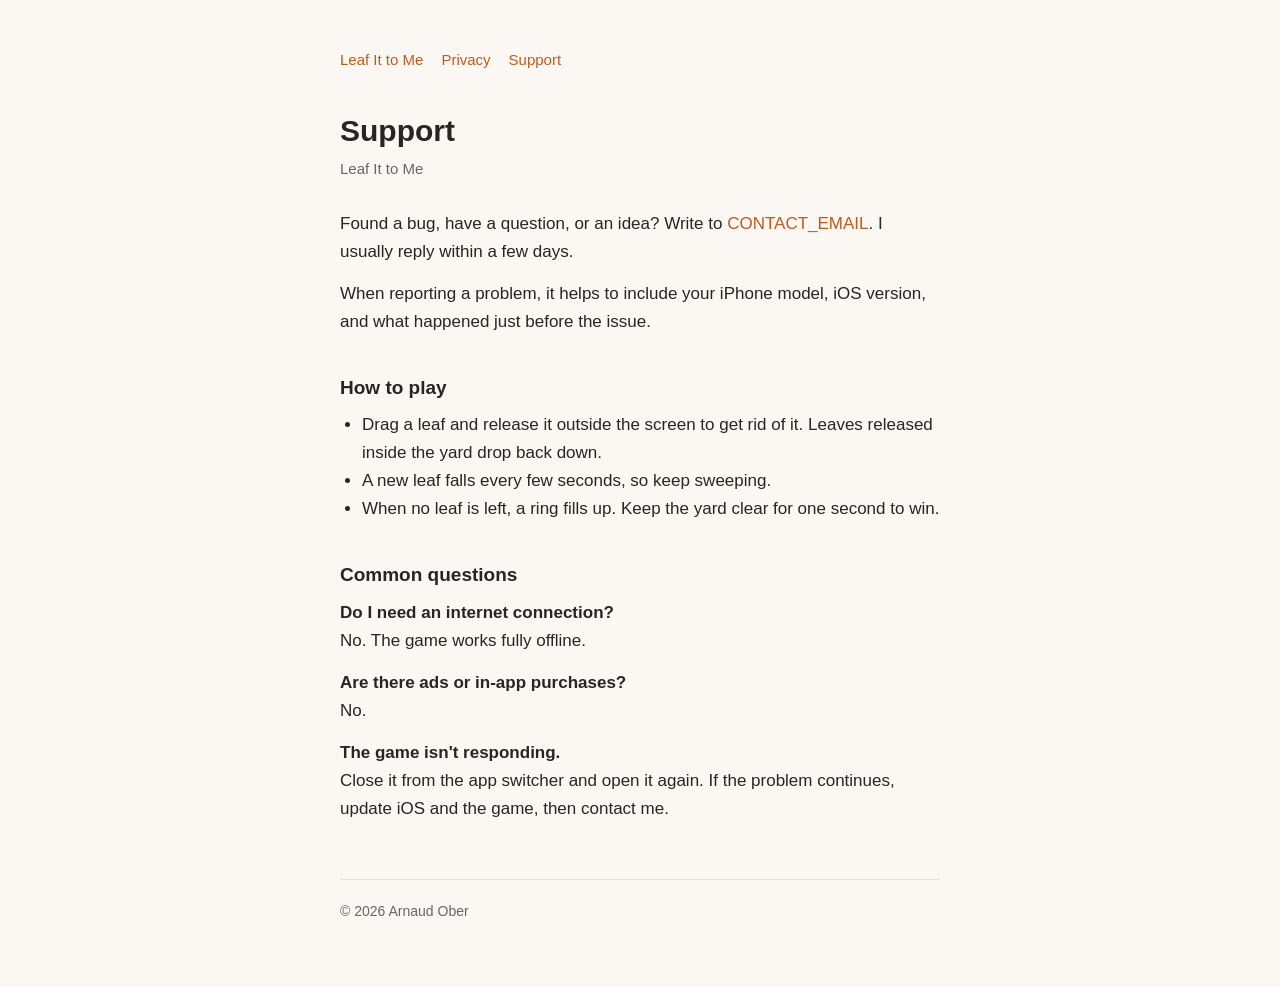
==== docs/support.html @ bde02d95 "Add privacy, support and landing pages for GitHub Pages Plain static site in /docs, served by GitHub" ====
<!doctype html>
<html lang="en">
<head>
<meta charset="utf-8">
<meta name="viewport" content="width=device-width, initial-scale=1">
<title>Support · Leaf It to Me</title>
<meta name="description" content="Help and contact for the Leaf It to Me game.">
<link rel="stylesheet" href="style.css">
</head>
<body>
<main>
<nav><a href="./">Leaf It to Me</a><a href="privacy.html">Privacy</a><a href="support.html">Support</a></nav>
<h1>Support</h1>
<p class="meta">Leaf It to Me</p>

<p>Found a bug, have a question, or an idea? Write to <a href="mailto:CONTACT_EMAIL">CONTACT_EMAIL</a>. I usually reply within a few days.</p>
<p>When reporting a problem, it helps to include your iPhone model, iOS version, and what happened just before the issue.</p>

<h2>How to play</h2>
<ul>
  <li>Drag a leaf and release it outside the screen to get rid of it. Leaves released inside the yard drop back down.</li>
  <li>A new leaf falls every few seconds, so keep sweeping.</li>
  <li>When no leaf is left, a ring fills up. Keep the yard clear for one second to win.</li>
</ul>

<h2>Common questions</h2>
<p><strong>Do I need an internet connection?</strong><br>No. The game works fully offline.</p>
<p><strong>Are there ads or in-app purchases?</strong><br>No.</p>
<p><strong>The game isn't responding.</strong><br>Close it from the app switcher and open it again. If the problem continues, update iOS and the game, then contact me.</p>
<footer>© 2026 Arnaud Ober</footer>
</main></body></html>
---- docs/style.css ----
:root {
  --bg: #fbf8f3;
  --text: #2b2420;
  --muted: #6f645c;
  --accent: #c25a1c;
  --rule: #e8e0d5;
}
@media (prefers-color-scheme: dark) {
  :root {
    --bg: #1c1916;
    --text: #ede6dd;
    --muted: #a99d92;
    --accent: #e8874a;
    --rule: #3a332d;
  }
}
* { box-sizing: border-box; }
body {
  margin: 0;
  background: var(--bg);
  color: var(--text);
  font: 17px/1.65 -apple-system, BlinkMacSystemFont, "Segoe UI", Roboto, Helvetica, Arial, sans-serif;
}
main { max-width: 640px; margin: 0 auto; padding: 48px 20px 64px; }
nav { font-size: 15px; margin-bottom: 40px; }
nav a { margin-right: 18px; }
h1 { font-size: 30px; line-height: 1.2; margin: 0 0 8px; }
h2 { font-size: 19px; margin: 36px 0 8px; }
p, ul { margin: 0 0 14px; }
ul { padding-left: 22px; }
a { color: var(--accent); text-decoration: none; }
a:hover { text-decoration: underline; }
.meta { color: var(--muted); font-size: 15px; margin-bottom: 28px; }
.hero { display: block; width: 220px; max-width: 60%; margin: 32px 0; border-radius: 16px; }
footer { margin-top: 56px; padding-top: 20px; border-top: 1px solid var(--rule); color: var(--muted); font-size: 14px; }
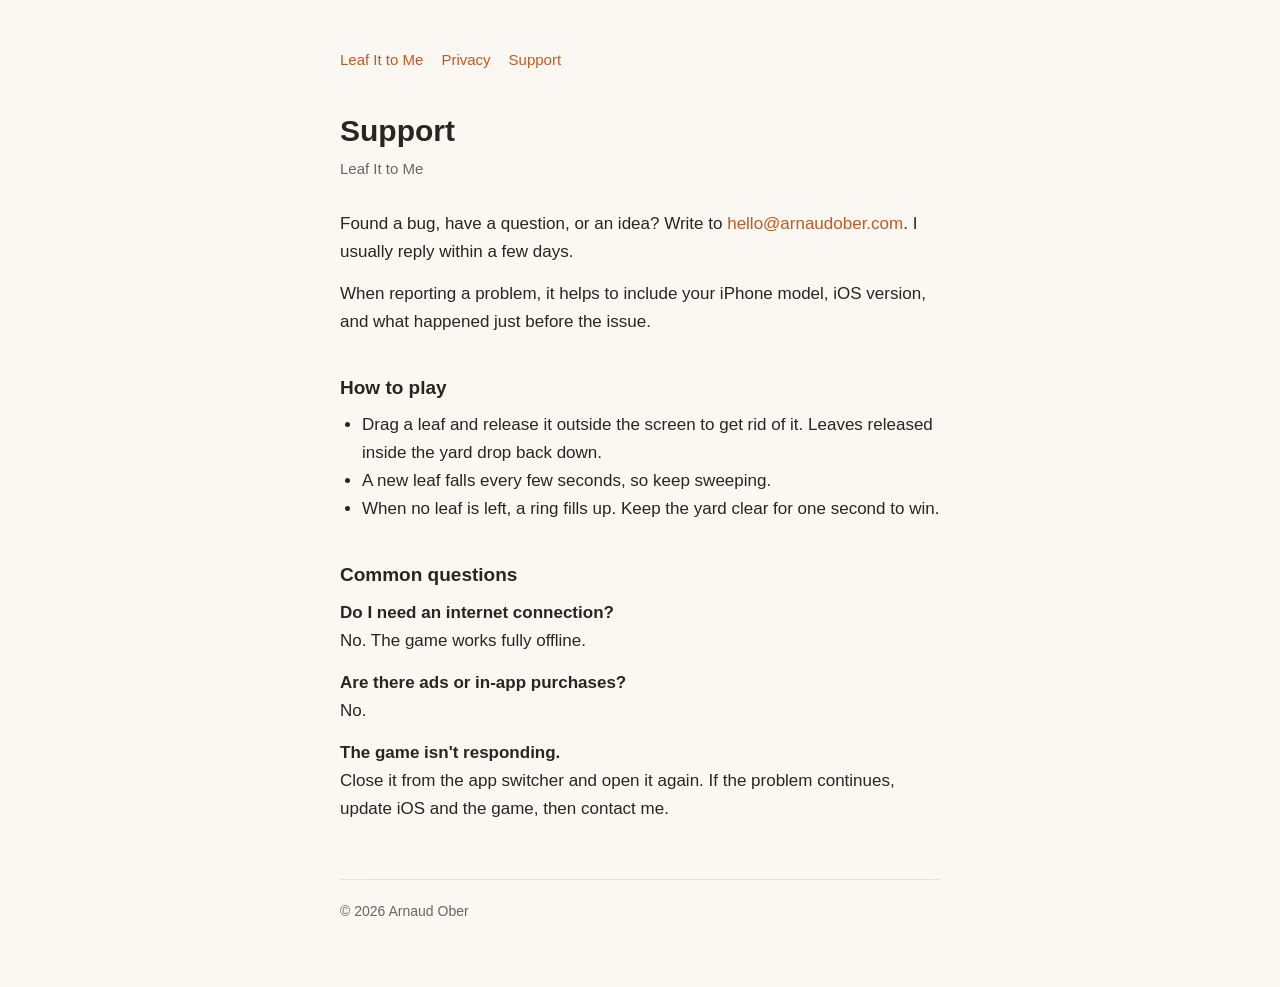
==== commit 999f13b8: "Set real contact email on privacy and support pages Replace the CONTACT_EMAIL placeholder with the p" ====
--- a/docs/support.html
+++ b/docs/support.html
@@ -13,7 +13,7 @@
 <h1>Support</h1>
 <p class="meta">Leaf It to Me</p>
 
-<p>Found a bug, have a question, or an idea? Write to <a href="mailto:CONTACT_EMAIL">CONTACT_EMAIL</a>. I usually reply within a few days.</p>
+<p>Found a bug, have a question, or an idea? Write to <a href="mailto:hello@arnaudober.com">hello@arnaudober.com</a>. I usually reply within a few days.</p>
 <p>When reporting a problem, it helps to include your iPhone model, iOS version, and what happened just before the issue.</p>
 
 <h2>How to play</h2>
